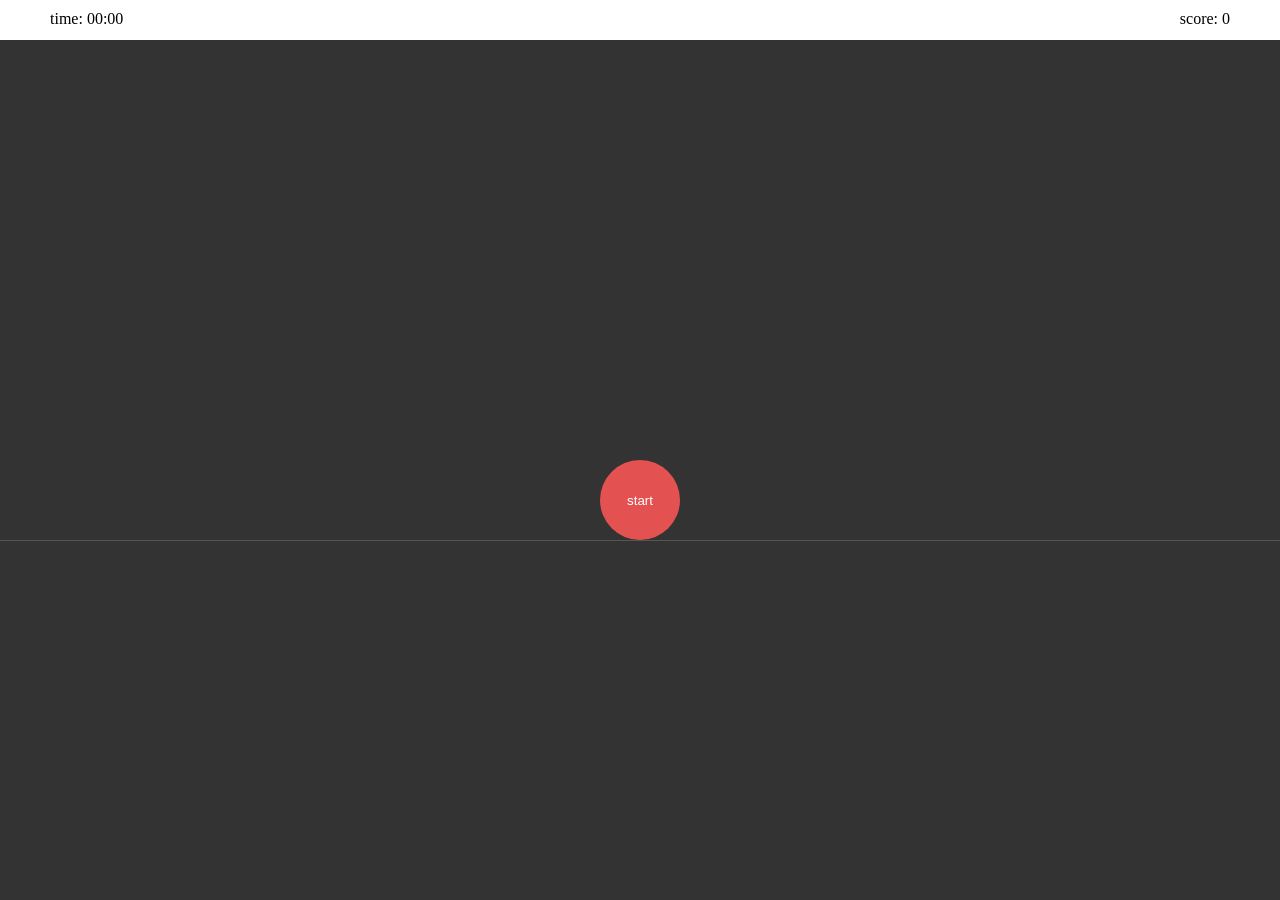
==== wxshawn/portflio/Touch/index.html @ e5688983 "Update portfolio" ====
<!DOCTYPE html>
<html lang="en">
<head>
    <meta charset="UTF-8">
    <meta name="viewport" content="width=device-width, initial-scale=1.0">
    <meta http-equiv="X-UA-Compatible" content="ie=edge">
    <title>Touch</title>
    <link rel="stylesheet" href="./css/main.css">
</head>
<body>
    <div class="touch">
        <div class="ui">
            <div class="score-board">
                <p class="time" id="time">time: 00:00</p>
                <p class="score" id="score">score: 0</p> 
            </div>
            <input class="start" id="start" type="button" value="start">
        </div>
        <div class="con" id="con">

        </div>
    </div>
    <script src="./js/main.js"></script>
</body>
</html>
---- wxshawn/portflio/Touch/css/main.css ----
body {
    margin: 0;
    padding: 0;
}

.touch {
    position: relative;
    background: #333;
    height: 100vh;
    overflow: hidden;
}

.ui {
    position: absolute;
    width: 100%;
    height: 60%;
    z-index: 1;
    border-bottom: 1px solid #555;
}

.score-board {
    height: 40px;
    background: #fff;
}

.score-board > p {
    margin: 10px 50px;
}

.time {
    float: left;
}

.score {
    float: right;
}

.start {
    position: absolute;
    bottom: 0;
    width: 80px;
    height: 80px;
    left: 50%;
    transform: translateX(-50%);
    border: none;
    border-radius: 50%;
    background: rgb(228, 81, 81);
    color: #fff;
}

.con {
    position: relative;
    height: 100%;
}

.square {
    position: absolute;
    width: 25%;
    height: 100px;
    top: -100px;
}
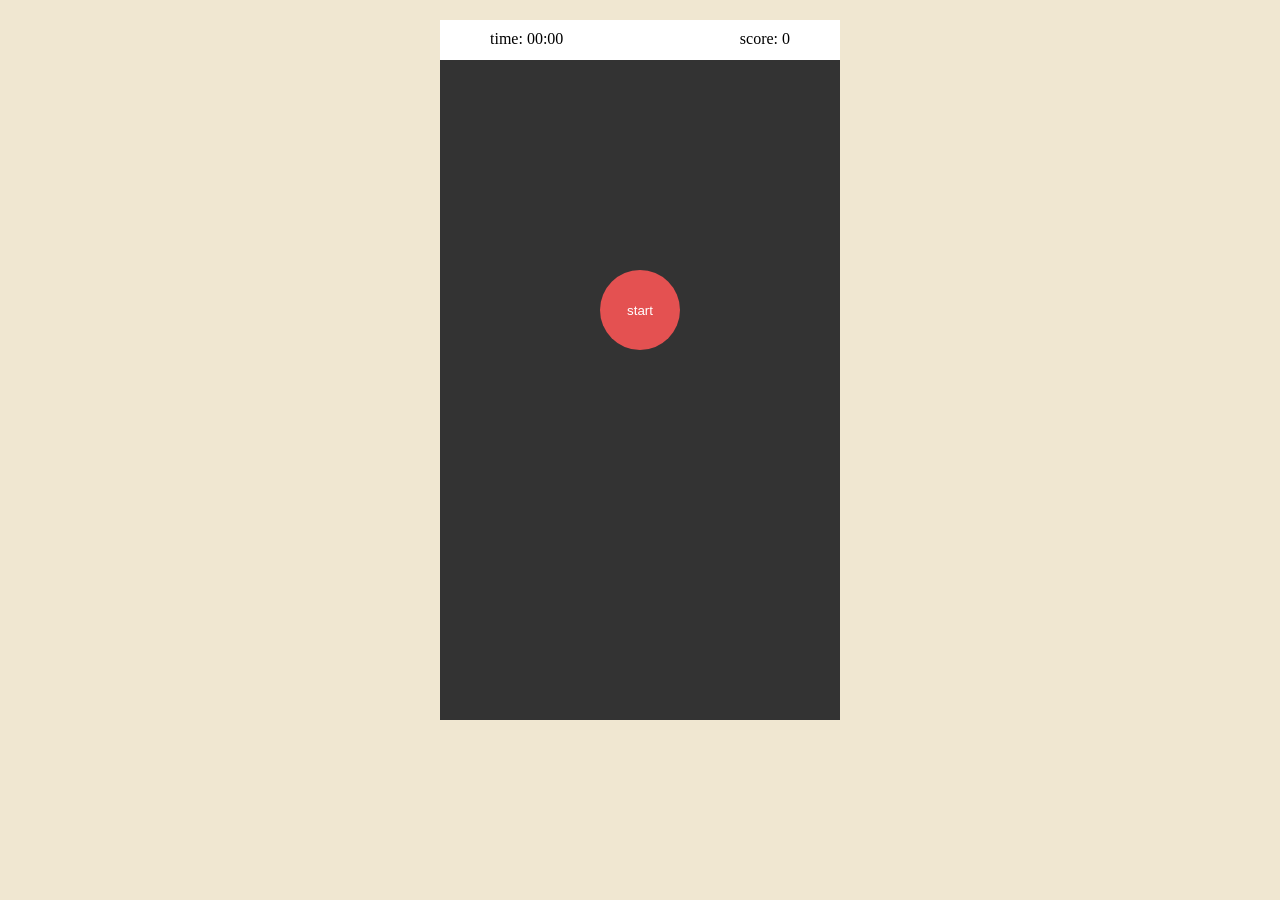
==== commit fb15b712: "Update Touch" ====
--- a/wxshawn/portflio/Touch/index.html
+++ b/wxshawn/portflio/Touch/index.html
@@ -12,8 +12,9 @@
         <div class="ui">
             <div class="score-board">
                 <p class="time" id="time">time: 00:00</p>
-                <p class="score" id="score">score: 0</p> 
+                <p class="score" id="score">score: 0</p>
             </div>
+            <p class="life" id="life"></p>
             <input class="start" id="start" type="button" value="start">
         </div>
         <div class="con" id="con">
--- a/wxshawn/portflio/Touch/css/main.css
+++ b/wxshawn/portflio/Touch/css/main.css
@@ -1,6 +1,7 @@
 body {
     margin: 0;
     padding: 0;
+    background: #f0e7d1;
 }
 
 .touch {
@@ -10,12 +11,19 @@
     overflow: hidden;
 }
 
+@media (min-width: 992px) {
+    .touch {
+        width: 400px;
+        height: 700px;
+        margin: 20px auto 0;
+    }
+}
+
 .ui {
     position: absolute;
     width: 100%;
-    height: 60%;
+    height: 40px;
     z-index: 1;
-    border-bottom: 1px solid #555;
 }
 
 .score-board {
@@ -35,12 +43,22 @@
     float: right;
 }
 
+.life {
+    position: absolute;
+    bottom: -70px;
+    left: 50%;
+    transform: translateX(-50%);
+    color: #fff;
+    font-size: 30px;
+}
+
 .start {
     position: absolute;
     bottom: 0;
     width: 80px;
     height: 80px;
     left: 50%;
+    top: 250px;
     transform: translateX(-50%);
     border: none;
     border-radius: 50%;
